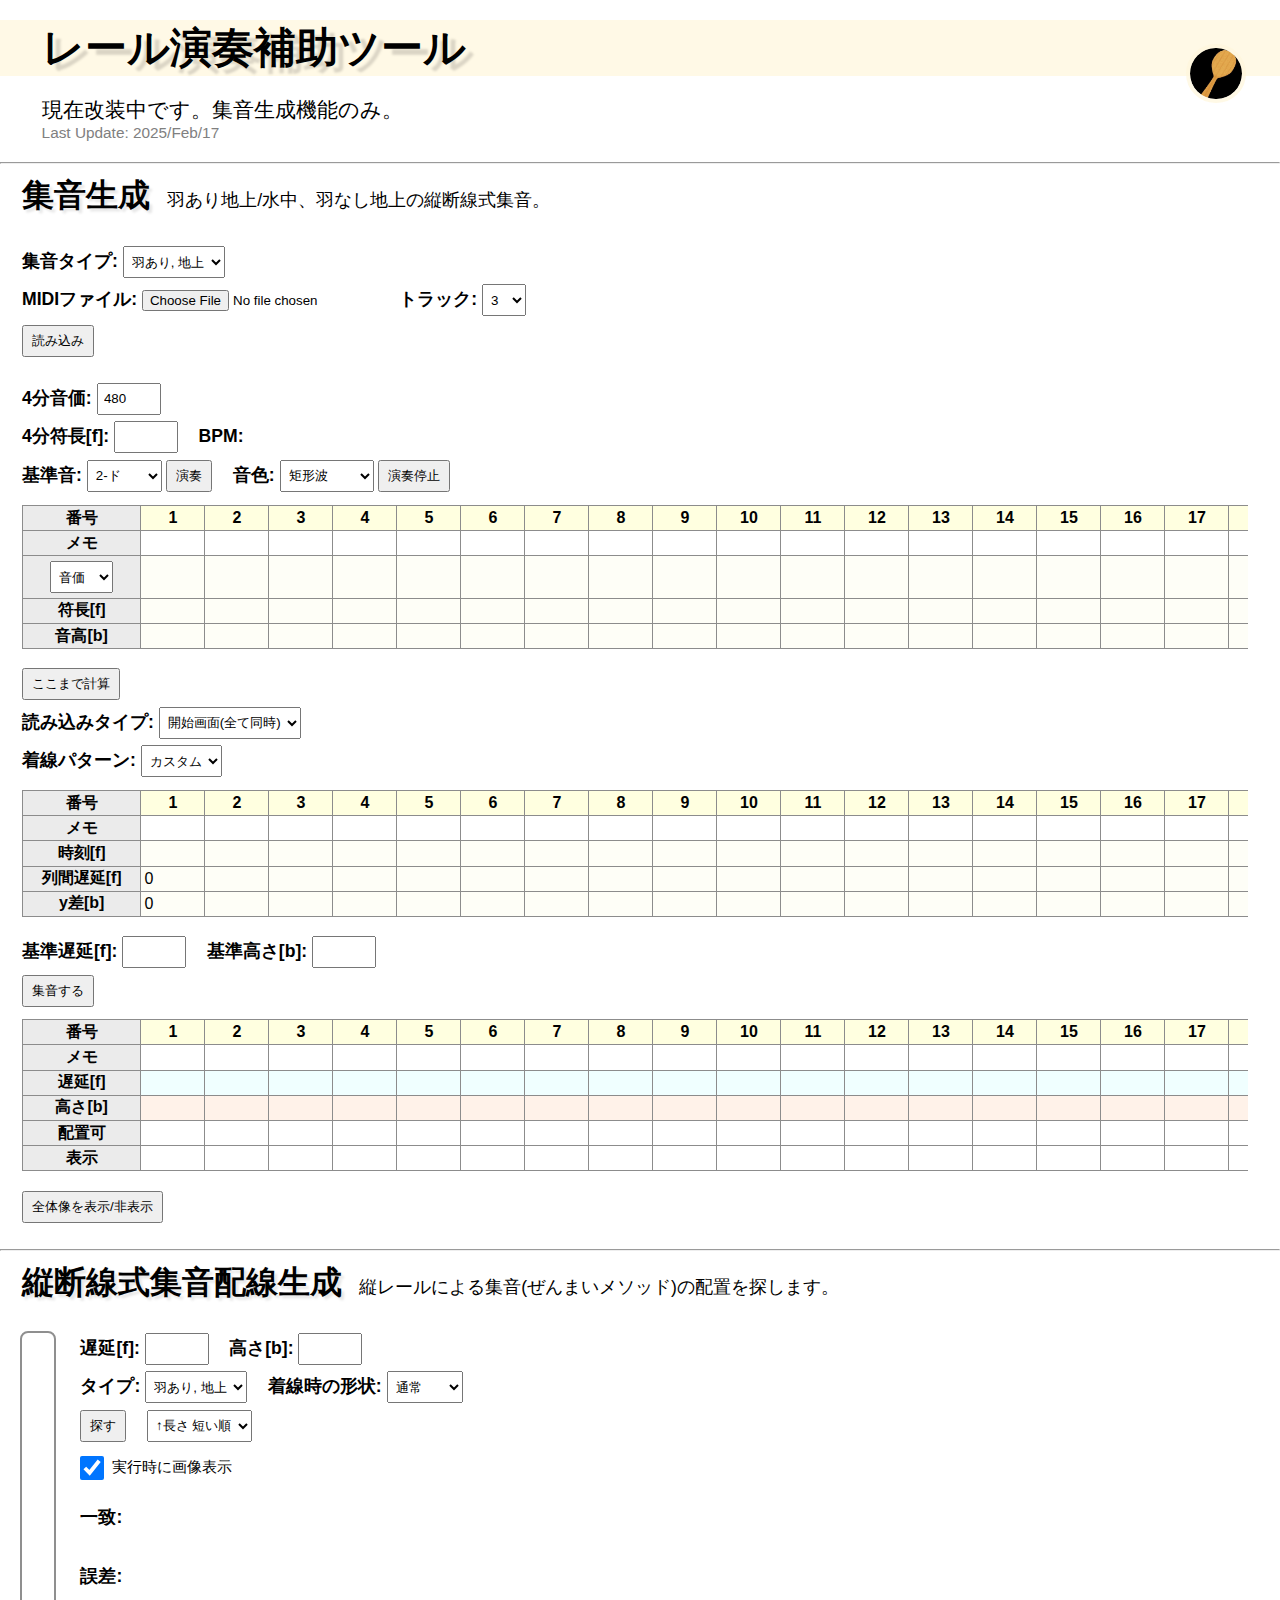
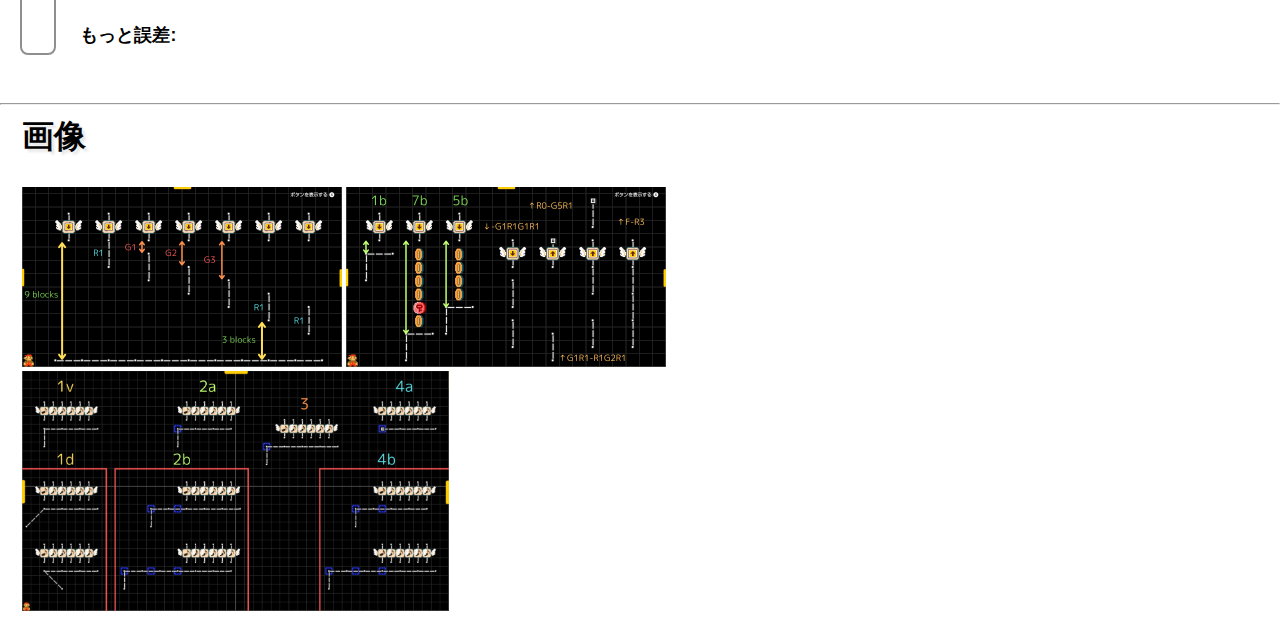
==== wiring/index.html @ 1b84af67 "Add files via upload" ====
<!DOCTYPE html>
<html lang="ja">

<head>
  <meta charset="UTF-8">
  <meta name="viewport" content="width=device-width, initial-scale=0.7">

  <link rel="icon" href="../general/images/favicon.ico">

  <link rel="stylesheet" href="../general/style.css">
  <script src="../general/script.js" defer></script>

  <link rel="stylesheet" href="style.css" type="text/css">
  <script src="midiParser.js" defer></script>
  <script src="data.js" defer></script>
  <script src="script.js" defer></script>

  <title>レール演奏補助ツール</title>
</head>

<body>
  <main>
    <header>
      <h1>
        レール演奏補助ツール
        <a href="https://x.com/Shamoji_SMM" target="_blank">
          <img src="../general/images/xIcon.jpg" title="made by @Shamoji_SMM">
        </a>
      </h1>

      <div>
        <p class="pText">現在改装中です。集音生成機能のみ。</p>
        <p class="pDescription gray">Last Update: 2025/Feb/17</p>
      </div>
    </header>

    <hr>
    <section>
      <h2>集音生成</h2>
      <p class="pSubH">羽あり地上/水中、羽なし地上の縦断線式集音。</p><br>

      <label class="labelInput">
        集音タイプ:
        <select id="selectType">
          <option value="wing-ground" selected>羽あり, 地上</option>
          <option value="noWing-ground">羽なし, 地上</option>
          <option value="wing-water">羽あり, 水中</option>
          <option value="noWing-water">羽なし, 水中</option>
        </select>
      </label><br>

      <label class="labelInput">
        MIDIファイル:
        <input id="inputSmf" type="file" accept=".midi, .mid, .smf">
      </label>

      <label class="labelInput">
        トラック:
        <select id="selectTrack"></select>
      </label><br>

      <label class="labelInput spaceBottom">
        <button id="buttonLoadSmf">読み込み</button>
      </label><br>

      <label class="labelInput">
        4分音価:
        <input id="inputTickUnit" type="number" value="480" step="1" min="1">
      </label><br>

      <label class="labelInput spaceRight">
        4分符長[f]:
        <input id="inputBeatValue" type="number" step="any">
      </label>

      <p class="pResult">
        BPM:
        <span id="spanBpm"></span>
      </p><br>

      <label class="labelInput">
        基準音:
        <select id="selectBaseKey"></select>
      </label>

      <label class="labelInput spaceRight">
        <button id="buttonPlay">演奏</button>
      </label>

      <label class="labelInput">
        音色:
        <select id="selectInstrument">
          <option>正弦波</option>
          <option>三角波</option>
          <option selected>矩形波</option>
          <option>ノコギリ波</option>
        </select>
      </label>

      <label class="labelInput">
        <button id="buttonStopPlay">演奏停止</button>
      </label>

      <div class="divScroll">
        <table id="table0">
          <tr><th>番号</th></tr>
          <tr><th>メモ</th></tr>
          <tr><th title="">
            <label class="labelInput">
              <select id="selectNoteInput">
                <option selected title="音の長さ。4分符2つ分の長さなら、(4分音価) * 2 となる。">音価</option>
                <option title="(2)=2分音符, (8.)=付点8分音符, (4..+8-16)=複付点4分音符+8分音符-16分音符=2分音符">n分符</option>
              </select>
            </label>
          </th></tr>
          <tr><th title="音の長さ。">符長[f]</th></tr>
          <tr><th title="基準音からの音程の差(半音単位)。">音高[b]</th></tr>
        </table>
      </div>

      <label class="labelInput">
        <button id="buttonCalcTable0">ここまで計算</button>
      </label><br>

      <label class="labelInput">
        読み込みタイプ:
        <select id="selectLoading">
          <option selected>開始画面(全て同時)</option>
          <option>自由落下</option>
          <option>縦スクロール</option>
          <option>横スクロール</option>
        </select>
      </label>

      <label class="labelInput invisible">
        <select id="selectLoadingInput">
          <option>カスタム</option>
          <option selected>平均遅度</option>
          <option>遅度循環</option>
        </select>
      </label><br>

      <label class="labelInput invisible">
        平均スクロール遅度[f/b]:
        <input id="inputScrollSlownessAve" type="number" step="any">
      </label>

      <label class="labelInput invisible">
        スクロール遅度循環[f/b]:
        <input id="inputScrollSlownessCycle" type="text" placeholder="e.g. 6, 7, 6, 6, 7">
      </label>

      <label class="labelInput">
        着線パターン:
        <select id="selectLanding">
          <option>カスタム</option>
        </select>
      </label>

      <div class="divScroll">
        <table id="table1">
          <tr><th>番号</th></tr>
          <tr><th>メモ</th></tr>
          <tr><th title="基準音が鳴ってからその音が鳴るまでの時間。">時刻[f]</th></tr>
          <tr><th title="前列と比べたときの、音符ブロックが移動する分の遅延。">列間遅延[f]</th></tr>
          <tr class="invisible"><th title="前列と比べたときの、スクロールでの遅延。">横ス遅延[f]</th></tr>
          <tr><th title="基準列の音符ブロックとの高さの差。">y差[b]</th></tr>
        </table>
      </div>

      <label class="labelInput spaceRight">
        基準遅延[f]:
        <input id="inputBaseDelay" type="number" step="1">
      </label>

      <label class="labelInput">
        基準高さ[b]:
        <input id="inputBaseHeight" type="number" step="1" min="0">
      </label><br>

      <label class="labelInput spaceRight">
        <button id="buttonSortWirings">集音する</button>
      </label>

      <p class="pResult">
        <span id="spanEvals"></span>
      </p>

      <div class="divScroll">
        <table id="table2">
          <tr><th>番号</th></tr>
          <tr><th>メモ</th></tr>
          <tr><th title="その列に与える遅延。">遅延[f]</th></tr>
          <tr><th title="集音レールとの距離。">高さ[b]</th></tr>
          <tr><th title="◎: ±0, ○: ±1, △: ±2, ×: それ超過。">配置可</th></tr>
          <tr><th title="セルを押すと下側に表示。">表示</th></tr>
        </table>
      </div>

      <label class="labelInput spaceRight">
        <button id="buttonChangeOverview">全体像を表示/非表示</button>
      </label>

      <p class="pResult">
        <span id="spanWiringData"></span>
      </p><br>

      <div id="divOverview" class="invisible">
        <canvas id="canvasOverview"></canvas>
        <canvas id="canvasOverviewSelect"></canvas>
      </div>

    </section>

    <hr>
    <section>
      <h2>縦断線式集音配線生成</h2>
      <p class="pSubH">縦レールによる集音(ぜんまいメソッド)の配置を探します。</p><br>

      <canvas id="canvasWiring" width="32"></canvas>

      <div id="divWiring">
        <label class="labelInput spaceRight">
          遅延[f]:
          <input id="inputWiringDelay" type="number" step="1">
        </label>

        <label class="labelInput">
          高さ[b]:
          <input id="inputWiringHeight" type="number" step="1" min="1">
        </label><br>

        <label class="labelInput spaceRight">
          タイプ:
          <select id="selectWiringType"></select>
        </label>

        <label class="labelInput">
          着線時の形状:
          <select id="selectWiringLanding"></select>
        </label><br>

        <label class="labelInput spaceRight">
          <button id="buttonFindWiring">探す</button>
        </label>

        <label class="labelInput">
          <select id="selectWiringOrder">
            <option selected>↑長さ 短い順</option>
            <option>↑長さ 長い順</option>
            <option>↓長さ 短い順</option>
            <option>↓長さ 長い順</option>
          </select>
        </label>

        <label class="labelInput">
          <input id="checkWiringView" type="checkbox" checked>
          実行時に画像表示
        </label><br>

        <p class="pResult">
          一致:<br>
          <span class="spanWiringResults"></span>
        </p><br>

        <p class="pResult">
          誤差:<br>
          <span class="spanWiringResults"></span>
        </p><br>

        <p class="pResult">
          もっと誤差:<br>
          <span class="spanWiringResults"></span>
        </p>
      </div>
    </section>

    <hr>
    <section>
      <h2>画像</h2><br>

      <img src="images/info/gaps.png" alt="gaps" height="180">
      <img src="images/info/height.png" alt="height" height="180"><br>

      <img src="images/info/landing.png" alt="landing patterns" height="240">
    </section>
  </main>
</body>
</html>
---- general/style.css ----
@charset "UTF-8";

* {
  margin: 0;
  padding: 0;
  box-sizing: border-box;
}

*::selection {
  background-color: rgba(170, 200, 255, 0.6);
}

html {
  scroll-behavior: smooth;
  font-size: 16px;
}

body {
  white-space: nowrap;
  font-family: Arial, sans-serif;
}

main {
  min-width: 100vw;
  width: fit-content;
}

h1 {
  margin-bottom: 20px;
  padding-left: 1em;
  background-color: rgba(255, 246, 220, 0.7);
  font-size: 2.6rem;
  text-shadow: 0.2em 0.14em 0.06em rgba(0, 0, 0, 0.15);
  position: relative;
  display: flex;
}

h1 img {
  height: 3.2rem;
  position: absolute;
  top: 50%;
  left: calc(min(100vw, 100%) - 5.6rem);
  border-radius: 50%;
  outline: 4px solid rgba(255, 246, 220, 0.7);
  transition: 0.2s;
}

h1 img:hover {
  transform: scale(1.15);
}

h2 {
  margin: 10px 0.4em 28px 0;
  font-size: 2rem;
  text-shadow: 0.1em 0.1em 0.08em rgba(0, 0, 0, 0.1);
  display: inline-block;
}

header {
  padding-top: 20px;
  padding-bottom: 20px;
  width: 100%;
}

header div {
  margin-left: 2.6rem;
}

.pText {
  font-size: 1.3rem;
}

.pDescription {
  font-size: 0.96rem;
  display: inline-block;
}

p.gray {
  color: gray;
}

section {
  margin-left: 22px;
  padding-bottom: 20px;
  padding-right: 22px;
}

.pSubH {
  display: inline-block;
  font-size: 1.1rem;
}

.labelInput {
  font-size: 1.1rem;
  font-weight: bold;
  display: inline-block;
  height: 2.4rem;
}

.labelInput.spaceRight {
  margin-right: 1rem;
}

.labelInput.spaceBottom {
  margin-bottom: 1.2rem;
}

input[type="number"] {
  height: 2rem;
  width: 4rem;
  padding-left: 0.4em;
}

input[type="text"] {
  height: 2rem;
  width: 10rem;
  padding-left: 0.4em;
}

input[type="checkbox"] {
  width: 1.5rem;
  height: 1.5rem;
  margin-right: 0.5rem;
}

.labelInput:has(input[type="checkbox"]) {
  font-size: 0.96rem;
  font-weight: normal;
  display: flex;
  align-items: center;
}

select {
  height: 2rem;
  padding-left: 0.3em;
  padding-right: 0.2rem;
}

button {
  height: 2rem;
  padding-left: 0.6em;
  padding-right: 0.6em;
}

.pResult {
  font-size: 1.1rem;
  font-weight: bold;
  display: inline-block;
}

.pResult span {
  font-weight: normal;
}

.uneditable {
  opacity: 0.3;
  pointer-events: none;
}

.invisible {
  display: none;
}
---- wiring/style.css ----
@charset "UTF-8";

.labelInput:has(#selectLanding) {
  display: block;
}

#selectBaseKey option:nth-child(4) {
  color: #ff8045;
}

#selectBaseKey option:nth-child(16) {
  color: #1eb700;
}

#selectBaseKey option:nth-child(28) {
  color: #5d78ff;
}

.divScroll {
  overflow-x: scroll;
  position: relative;
  margin-top: 0.4rem;
  margin-bottom: 1.2rem;
  width: calc(100vw - 54px);
}

table {
  overflow-x: hidden;
  width: 100%;
  border-collapse: collapse;
  table-layout: fixed;
}

th, td {
  border: 1px solid #8c8c8c;
  padding-top: 0.1em;
  padding-bottom: 0.1em;
  width: 4em;
}

th:first-of-type {
  background-color: #ebebeb;
  width: 7.4em;
}

td {
  padding-left: 0.2em;
  overflow: hidden;
  text-overflow: ellipsis;
}

td:hover, td:focus {
  text-overflow: clip;
}

th label {
  align-content: center;
}

tr:first-of-type th:not(:first-of-type):not(.playing):not(.movedInd) {
  background-color: #ffffe0;
}

#table0 tr:nth-of-type(n+3):nth-of-type(-n+5) td,
#table1 tr:nth-of-type(n+3):nth-of-type(-n+6) td {
  background-color: #fefef7;
}

#table2 tr:nth-of-type(3) td {
  background-color: #f0ffff;
}

#table2 tr:nth-of-type(4) td {
  background-color: #fff2e9;
}

th.playing {
  background-color: #98fb98;
}

th.movedInd {
  background-color: #ffedc4;
}

td.wiringDisplay {
  background-color: #98fb98;
}

#divOverview {
  position: relative;
}

#divOverview canvas {
  display: block;
  position: absolute;
  top: 0;
  left: 0;
}

#canvasOverviewSelect {
  opacity: 0.4;
}

#canvasWiring {
  width: 32px;
  height: 320px;
  outline: 2px solid #8f8f8f;
  border-radius: 6px;
  margin-right: 22px;
}

#divWiring {
  display: inline-block;
  vertical-align: top;
}

.pResult:has(.spanWiringResults) {
  margin-bottom: 2em;
}

.spanWiringResults span {
  cursor: pointer;
  transition: 0.15s;
  display: inline-block;
  margin-right: 0.5em;
}

.spanWiringResults span:hover {
  color: #5e5e5e;
}
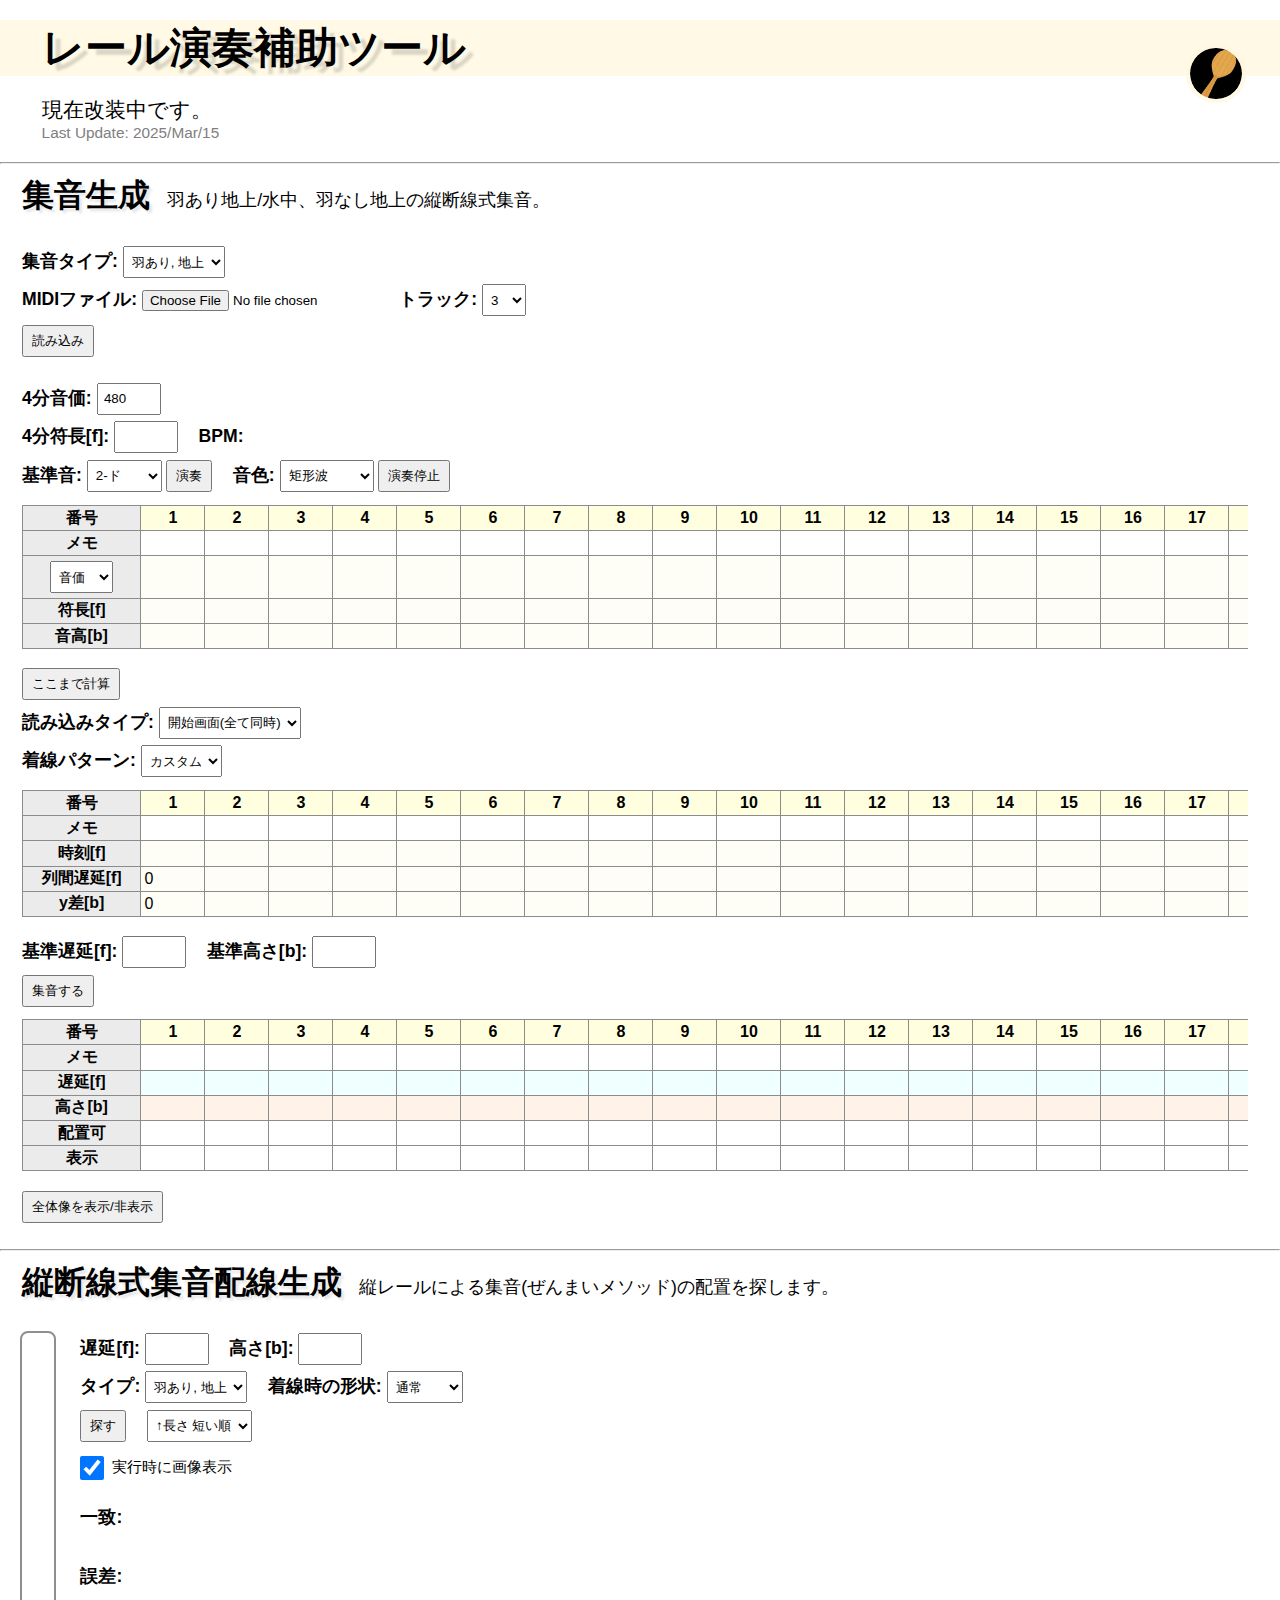
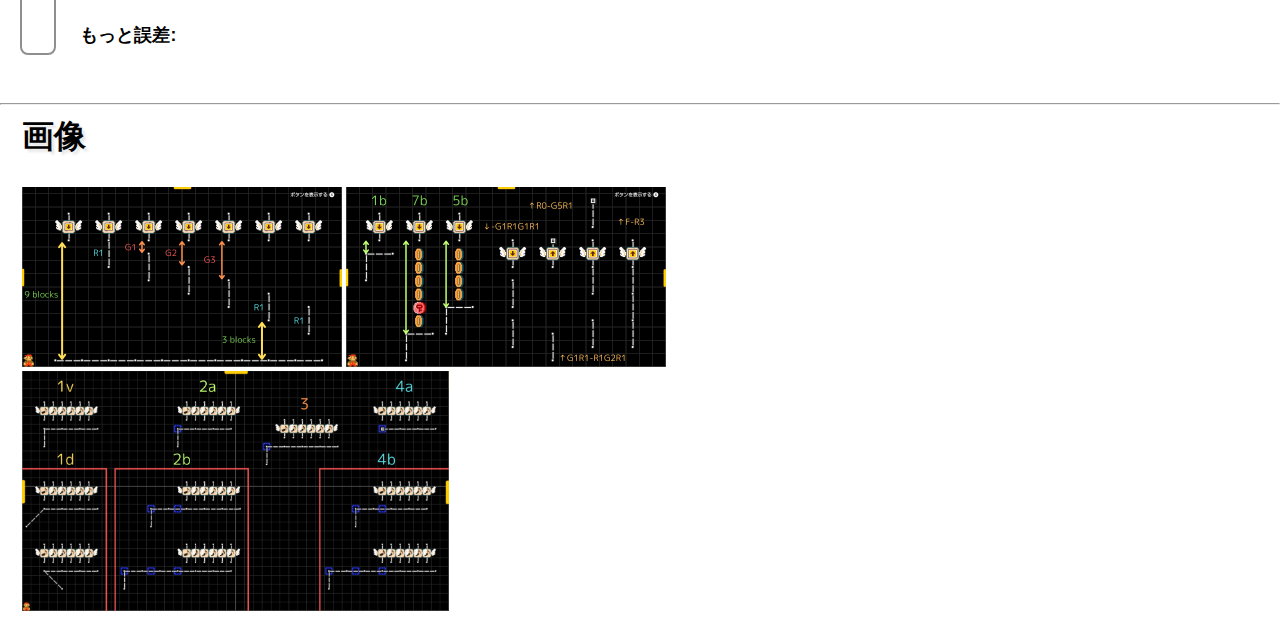
==== commit c0738591: "Update index.html" ====
--- a/wiring/index.html
+++ b/wiring/index.html
@@ -15,7 +15,7 @@
   <script src="data.js" defer></script>
   <script src="script.js" defer></script>
 
-  <title>レール演奏補助ツール</title>
+  <title>集音生成 | Track Conductor</title>
 </head>
 
 <body>
@@ -29,8 +29,8 @@
       </h1>
 
       <div>
-        <p class="pText">現在改装中です。集音生成機能のみ。</p>
-        <p class="pDescription gray">Last Update: 2025/Feb/17</p>
+        <p class="pText">現在改装中です。</p>
+        <p class="pDescription gray">Last Update: 2025/Mar/15</p>
       </div>
     </header>
 
@@ -286,4 +286,4 @@
     </section>
   </main>
 </body>
-</html>+</html>
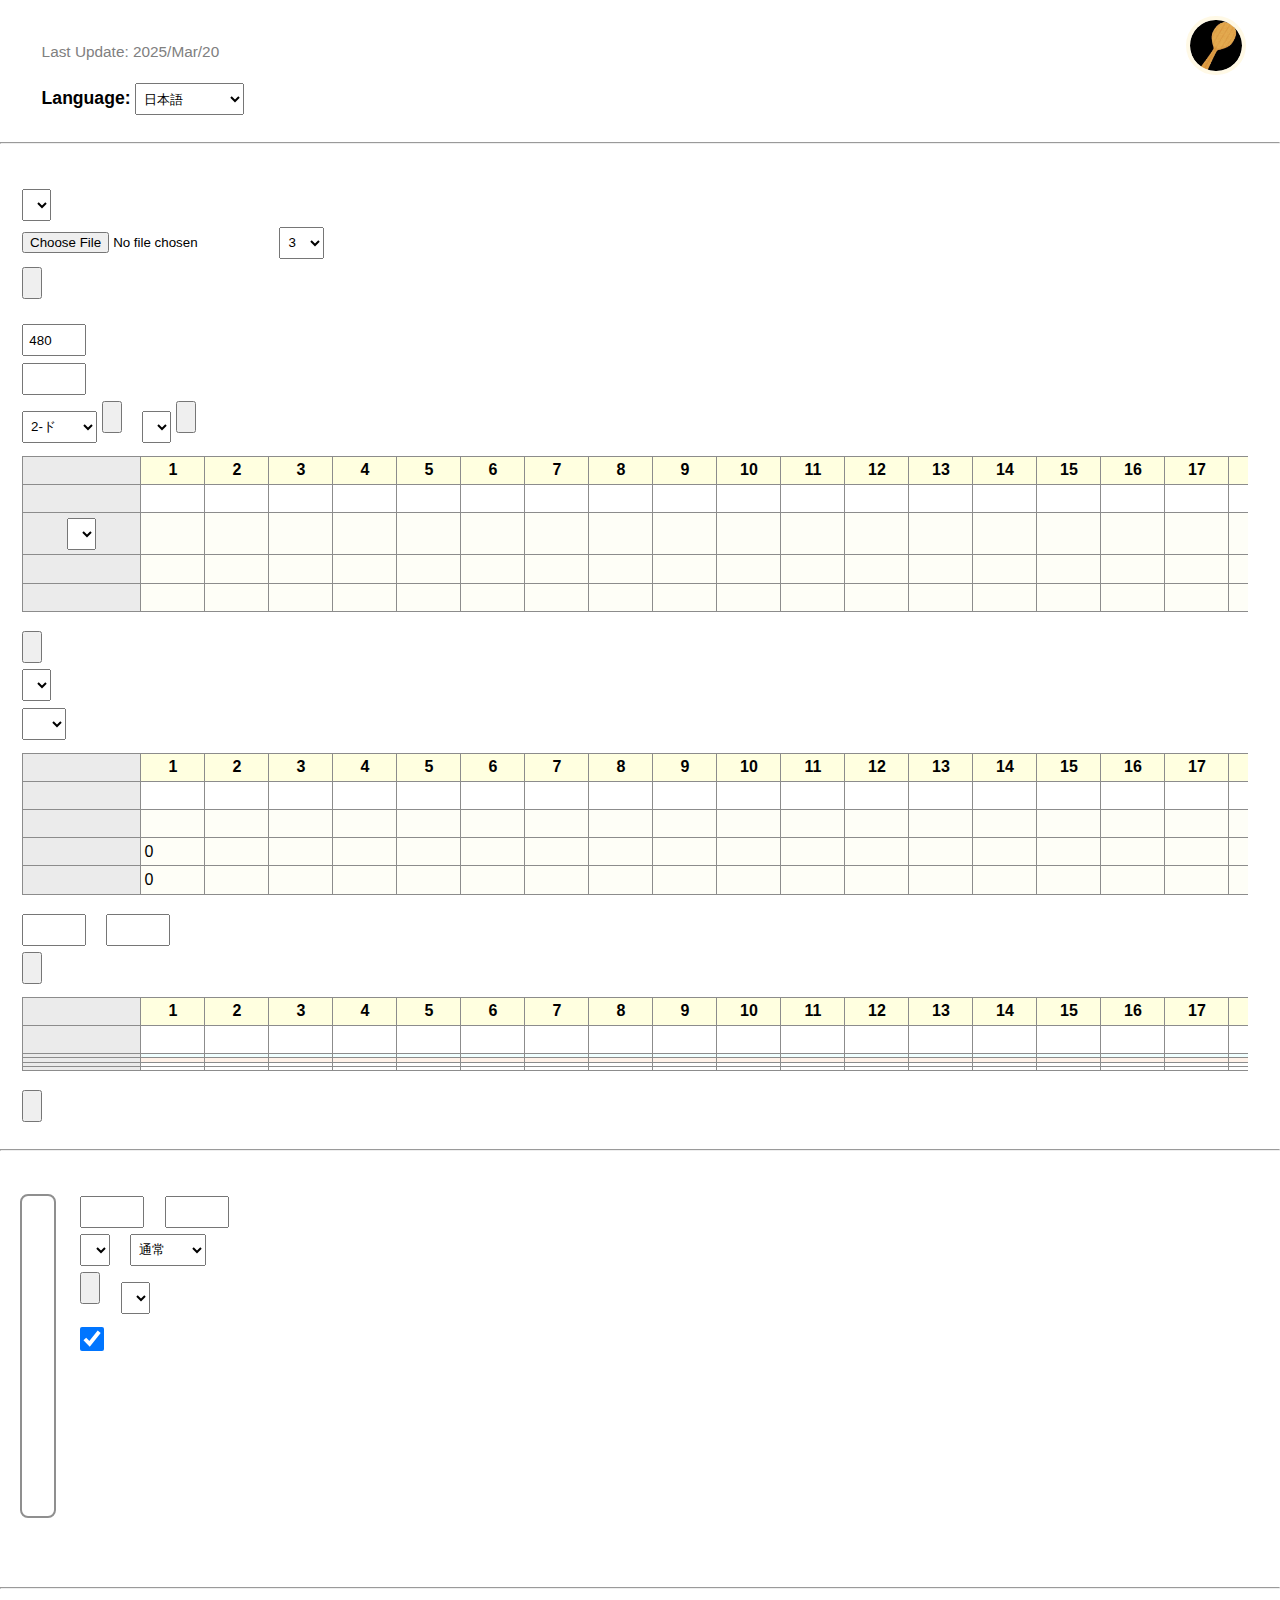
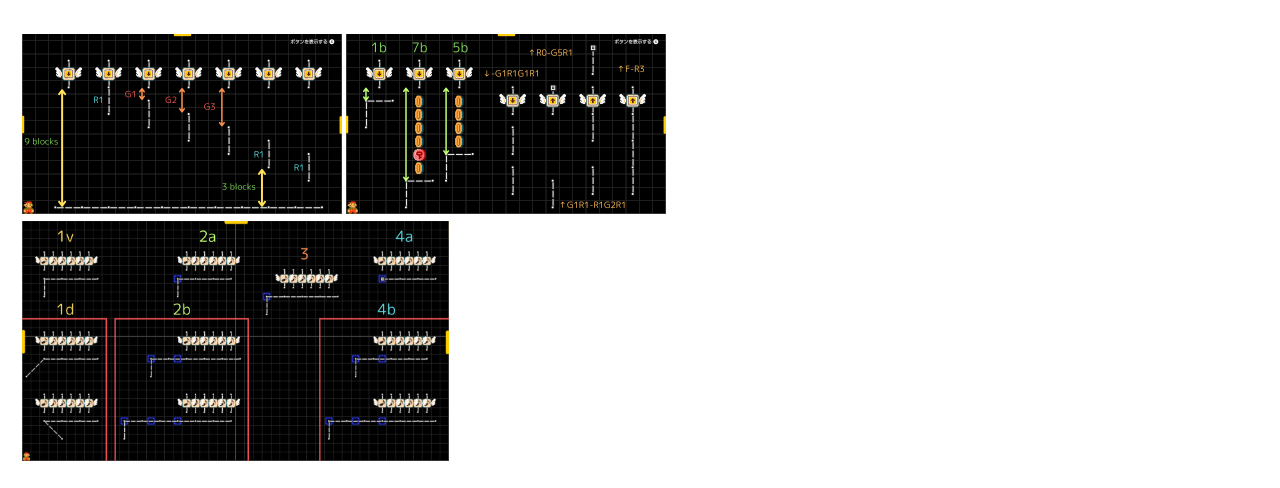
==== commit 76e71592: "Update index.html" ====
--- a/wiring/index.html
+++ b/wiring/index.html
@@ -15,171 +15,178 @@
   <script src="data.js" defer></script>
   <script src="script.js" defer></script>
 
-  <title>集音生成 | Track Conductor</title>
+  <title data-l="title"></title>
 </head>
 
 <body>
   <main>
     <header>
       <h1>
-        レール演奏補助ツール
+        <a href="../top/index.html" data-l="head.top"></a>
+
         <a href="https://x.com/Shamoji_SMM" target="_blank">
           <img src="../general/images/xIcon.jpg" title="made by @Shamoji_SMM">
         </a>
       </h1>
 
-      <div>
-        <p class="pText">現在改装中です。</p>
-        <p class="pDescription gray">Last Update: 2025/Mar/15</p>
-      </div>
+      <div class="spaceBottom">
+        <p class="pText" data-l="text.h1Desc"></p>
+        <p class="pDescription gray">Last Update: 2025/Mar/20</p>
+      </div>
+
+      <label class="labelInput">
+        Language:
+        <select id="selectLanguage"></select>
+      </label>
     </header>
 
     <hr>
     <section>
-      <h2>集音生成</h2>
-      <p class="pSubH">羽あり地上/水中、羽なし地上の縦断線式集音。</p><br>
-
-      <label class="labelInput">
-        集音タイプ:
+      <h2 data-l="head.collectingGenerator"></h2>
+      <p class="pSubH" data-l="text.collectingGeneratorDesc"></p><br>
+
+      <label class="labelInput">
+        <span data-l="label.selectType"></span>
+
         <select id="selectType">
-          <option value="wing-ground" selected>羽あり, 地上</option>
-          <option value="noWing-ground">羽なし, 地上</option>
-          <option value="wing-water">羽あり, 水中</option>
-          <option value="noWing-water">羽なし, 水中</option>
-        </select>
-      </label><br>
-
-      <label class="labelInput">
-        MIDIファイル:
+          <option value="wing-ground" data-l="option.wing-ground" selected></option>
+          <option value="noWing-ground" data-l="option.noWing-ground"></option>
+          <option value="wing-water" data-l="option.wing-water"></option>
+          <option value="noWing-water" data-l="option.noWing-water"></option>
+        </select>
+      </label><br>
+
+      <label class="labelInput">
+        <span data-l="label.inputSmf"></span>
         <input id="inputSmf" type="file" accept=".midi, .mid, .smf">
       </label>
 
       <label class="labelInput">
-        トラック:
+        <span data-l="label.selectTrack"></span>
         <select id="selectTrack"></select>
       </label><br>
 
       <label class="labelInput spaceBottom">
-        <button id="buttonLoadSmf">読み込み</button>
-      </label><br>
-
-      <label class="labelInput">
-        4分音価:
+        <button id="buttonLoadSmf" data-l="buttonLoadSmf"></button>
+      </label><br>
+
+      <label class="labelInput">
+        <span data-l="label.inputTickUnit"></span>
         <input id="inputTickUnit" type="number" value="480" step="1" min="1">
       </label><br>
 
       <label class="labelInput spaceRight">
-        4分符長[f]:
+        <span data-l="label.inputBeatValue"></span>
         <input id="inputBeatValue" type="number" step="any">
       </label>
 
       <p class="pResult">
-        BPM:
+        <span data-l="label.spanBpm"></span>
         <span id="spanBpm"></span>
       </p><br>
 
       <label class="labelInput">
-        基準音:
+        <span data-l="label.selectBaseKey"></span>
         <select id="selectBaseKey"></select>
       </label>
 
       <label class="labelInput spaceRight">
-        <button id="buttonPlay">演奏</button>
-      </label>
-
-      <label class="labelInput">
-        音色:
+        <button id="buttonPlay" data-l="button.play"></button>
+      </label>
+
+      <label class="labelInput">
+        <span data-l="label.selectInstrument"></span>
         <select id="selectInstrument">
-          <option>正弦波</option>
-          <option>三角波</option>
-          <option selected>矩形波</option>
-          <option>ノコギリ波</option>
-        </select>
-      </label>
-
-      <label class="labelInput">
-        <button id="buttonStopPlay">演奏停止</button>
+          <option data-l="option.sine"></option>
+          <option data-l="option.triangle"></option>
+          <option data-l="option.square" selected></option>
+          <option data-l="option.sawtooth"></option>
+        </select>
+      </label>
+
+      <label class="labelInput">
+        <button id="buttonStopPlay" data-l="button.stopPlay"></button>
       </label>
 
       <div class="divScroll">
         <table id="table0">
-          <tr><th>番号</th></tr>
-          <tr><th>メモ</th></tr>
-          <tr><th title="">
+          <tr><th data-l="cell.index"></th></tr>
+          <tr><th data-l="cell.memo"></th></tr>
+          <tr><th>
             <label class="labelInput">
               <select id="selectNoteInput">
-                <option selected title="音の長さ。4分符2つ分の長さなら、(4分音価) * 2 となる。">音価</option>
-                <option title="(2)=2分音符, (8.)=付点8分音符, (4..+8-16)=複付点4分音符+8分音符-16分音符=2分音符">n分符</option>
+                <option data-l="option.tickUnit" selected></option>
+                <option data-l="option.nthNote"></option>
               </select>
             </label>
           </th></tr>
-          <tr><th title="音の長さ。">符長[f]</th></tr>
-          <tr><th title="基準音からの音程の差(半音単位)。">音高[b]</th></tr>
+          <tr><th data-l="cell.noteValue"></th></tr>
+          <tr><th data-l="cell.notePitch"></th></tr>
         </table>
       </div>
 
       <label class="labelInput">
-        <button id="buttonCalcTable0">ここまで計算</button>
-      </label><br>
-
-      <label class="labelInput">
-        読み込みタイプ:
+        <button id="buttonCalcTable0" data-l="button.calcTable0"></button>
+      </label><br>
+
+      <label class="labelInput">
+        <span data-l="label.selectLoading"></span>
         <select id="selectLoading">
-          <option selected>開始画面(全て同時)</option>
-          <option>自由落下</option>
-          <option>縦スクロール</option>
-          <option>横スクロール</option>
+          <option data-l="option.instantLoad" selected></option>
+          <option data-l="option.freeFall"></option>
+          <option data-l="option.verticalScroll"></option>
+          <option data-l="option.horizontalScroll"></option>
         </select>
       </label>
 
       <label class="labelInput invisible">
         <select id="selectLoadingInput">
-          <option>カスタム</option>
-          <option selected>平均遅度</option>
-          <option>遅度循環</option>
+          <option data-l="option.custom"></option>
+          <option data-l="option.slownessAve" selected></option>
+          <option data-l="option.slownessCycle"></option>
         </select>
       </label><br>
 
       <label class="labelInput invisible">
-        平均スクロール遅度[f/b]:
+        <span data-l="label.inputScrollSlownessAve"></span>
         <input id="inputScrollSlownessAve" type="number" step="any">
       </label>
 
       <label class="labelInput invisible">
-        スクロール遅度循環[f/b]:
+        <span data-l="label.inputScrollSlownessCycle"></span>
         <input id="inputScrollSlownessCycle" type="text" placeholder="e.g. 6, 7, 6, 6, 7">
       </label>
 
       <label class="labelInput">
-        着線パターン:
+        <span data-l="label.selectLanding"></span>
         <select id="selectLanding">
-          <option>カスタム</option>
+          <option data-l="option.custom"></option>
         </select>
       </label>
 
       <div class="divScroll">
         <table id="table1">
-          <tr><th>番号</th></tr>
-          <tr><th>メモ</th></tr>
-          <tr><th title="基準音が鳴ってからその音が鳴るまでの時間。">時刻[f]</th></tr>
-          <tr><th title="前列と比べたときの、音符ブロックが移動する分の遅延。">列間遅延[f]</th></tr>
-          <tr class="invisible"><th title="前列と比べたときの、スクロールでの遅延。">横ス遅延[f]</th></tr>
-          <tr><th title="基準列の音符ブロックとの高さの差。">y差[b]</th></tr>
+          <tr><th data-l="cell.index"></th></tr>
+          <tr><th data-l="cell.memo"></th></tr>
+          <tr><th data-l="cell.time"></th></tr>
+          <tr><th data-l="cell.interColumnDelay"></th></tr>
+          <tr class="invisible"><th data-l="cell.scrollDelay"></th></tr>
+          <tr><th data-l="cell.yDifference"></th></tr>
         </table>
       </div>
 
       <label class="labelInput spaceRight">
-        基準遅延[f]:
+        <span data-l="label.inputBaseDelay"></span>
         <input id="inputBaseDelay" type="number" step="1">
       </label>
 
       <label class="labelInput">
-        基準高さ[b]:
+        <span data-l="label.inputBaseHeight"></span>
         <input id="inputBaseHeight" type="number" step="1" min="0">
       </label><br>
 
       <label class="labelInput spaceRight">
-        <button id="buttonSortWirings">集音する</button>
+        <button id="buttonSortWirings" data-l="buttonSortWirings"></button>
       </label>
 
       <p class="pResult">
@@ -188,17 +195,17 @@
 
       <div class="divScroll">
         <table id="table2">
-          <tr><th>番号</th></tr>
-          <tr><th>メモ</th></tr>
-          <tr><th title="その列に与える遅延。">遅延[f]</th></tr>
-          <tr><th title="集音レールとの距離。">高さ[b]</th></tr>
-          <tr><th title="◎: ±0, ○: ±1, △: ±2, ×: それ超過。">配置可</th></tr>
-          <tr><th title="セルを押すと下側に表示。">表示</th></tr>
+          <tr><th data-l="cell.index"></th></tr>
+          <tr><th data-l="cell.memo"></th></tr>
+          <tr><th data-l="cell.delay"></th></tr>
+          <tr><th data-l="cell.height"></th></tr>
+          <tr><th data-l="cell.isWirable"></th></tr>
+          <tr><th data-l="cell.show"></th></tr>
         </table>
       </div>
 
       <label class="labelInput spaceRight">
-        <button id="buttonChangeOverview">全体像を表示/非表示</button>
+        <button id="buttonChangeOverview" data-l="button.changeOverview"></button>
       </label>
 
       <p class="pResult">
@@ -214,62 +221,62 @@
 
     <hr>
     <section>
-      <h2>縦断線式集音配線生成</h2>
-      <p class="pSubH">縦レールによる集音(ぜんまいメソッド)の配置を探します。</p><br>
+      <h2 data-l="head.wiringGenerator"></h2>
+      <p class="pSubH" data-l="text.wiringGeneratorDesc"></p><br>
 
       <canvas id="canvasWiring" width="32"></canvas>
 
       <div id="divWiring">
         <label class="labelInput spaceRight">
-          遅延[f]:
+          <span data-l="label.inputWiringDelay"></span>
           <input id="inputWiringDelay" type="number" step="1">
         </label>
 
         <label class="labelInput">
-          高さ[b]:
+          <span data-l="label.inputWiringHeight"></span>
           <input id="inputWiringHeight" type="number" step="1" min="1">
         </label><br>
 
         <label class="labelInput spaceRight">
-          タイプ:
+          <span data-l="label.selectWiringType"></span>
           <select id="selectWiringType"></select>
         </label>
 
         <label class="labelInput">
-          着線時の形状:
+          <span data-l="label.selectWiringLanding"></span>
           <select id="selectWiringLanding"></select>
         </label><br>
 
         <label class="labelInput spaceRight">
-          <button id="buttonFindWiring">探す</button>
+          <button id="buttonFindWiring" data-l="button.findWiring"></button>
         </label>
 
         <label class="labelInput">
           <select id="selectWiringOrder">
-            <option selected>↑長さ 短い順</option>
-            <option>↑長さ 長い順</option>
-            <option>↓長さ 短い順</option>
-            <option>↓長さ 長い順</option>
+            <option data-l="option.up-asc" selected></option>
+            <option data-l="option.up-des"></option>
+            <option data-l="option.down-asc"></option>
+            <option data-l="option.down-des"></option>
           </select>
         </label>
 
         <label class="labelInput">
           <input id="checkWiringView" type="checkbox" checked>
-          実行時に画像表示
+          <span data-l="label.checkWiringView"></span>
         </label><br>
 
         <p class="pResult">
-          一致:<br>
+          <span data-l="label.wiringResultsMatch"></span><br>
           <span class="spanWiringResults"></span>
         </p><br>
 
         <p class="pResult">
-          誤差:<br>
+          <span data-l="label.wiringResultsNear"></span><br>
           <span class="spanWiringResults"></span>
         </p><br>
 
         <p class="pResult">
-          もっと誤差:<br>
+          <span data-l="label.wiringResultsFar"></span><br>
           <span class="spanWiringResults"></span>
         </p>
       </div>
@@ -277,7 +284,7 @@
 
     <hr>
     <section>
-      <h2>画像</h2><br>
+      <h2 data-l="head.images"></h2><br>
 
       <img src="images/info/gaps.png" alt="gaps" height="180">
       <img src="images/info/height.png" alt="height" height="180"><br>
--- a/general/style.css
+++ b/general/style.css
@@ -13,6 +13,7 @@
 html {
   scroll-behavior: smooth;
   font-size: 16px;
+  line-height: 1.5;
 }
 
 body {
@@ -33,6 +34,17 @@
   text-shadow: 0.2em 0.14em 0.06em rgba(0, 0, 0, 0.15);
   position: relative;
   display: flex;
+}
+
+h1 a:first-child {
+  text-decoration: none;
+  color: #000;
+  transition: 0.2s;
+}
+
+h1 a:first-child:hover {
+  transform: scale(1.02);
+  color: #404040;
 }
 
 h1 img {
@@ -62,7 +74,7 @@
   width: 100%;
 }
 
-header div {
+header > *:not(h1) {
   margin-left: 2.6rem;
 }
 
@@ -97,11 +109,11 @@
   height: 2.4rem;
 }
 
-.labelInput.spaceRight {
+.spaceRight {
   margin-right: 1rem;
 }
 
-.labelInput.spaceBottom {
+.spaceBottom {
   margin-bottom: 1.2rem;
 }
 
@@ -159,4 +171,4 @@
 
 .invisible {
   display: none;
-}+}
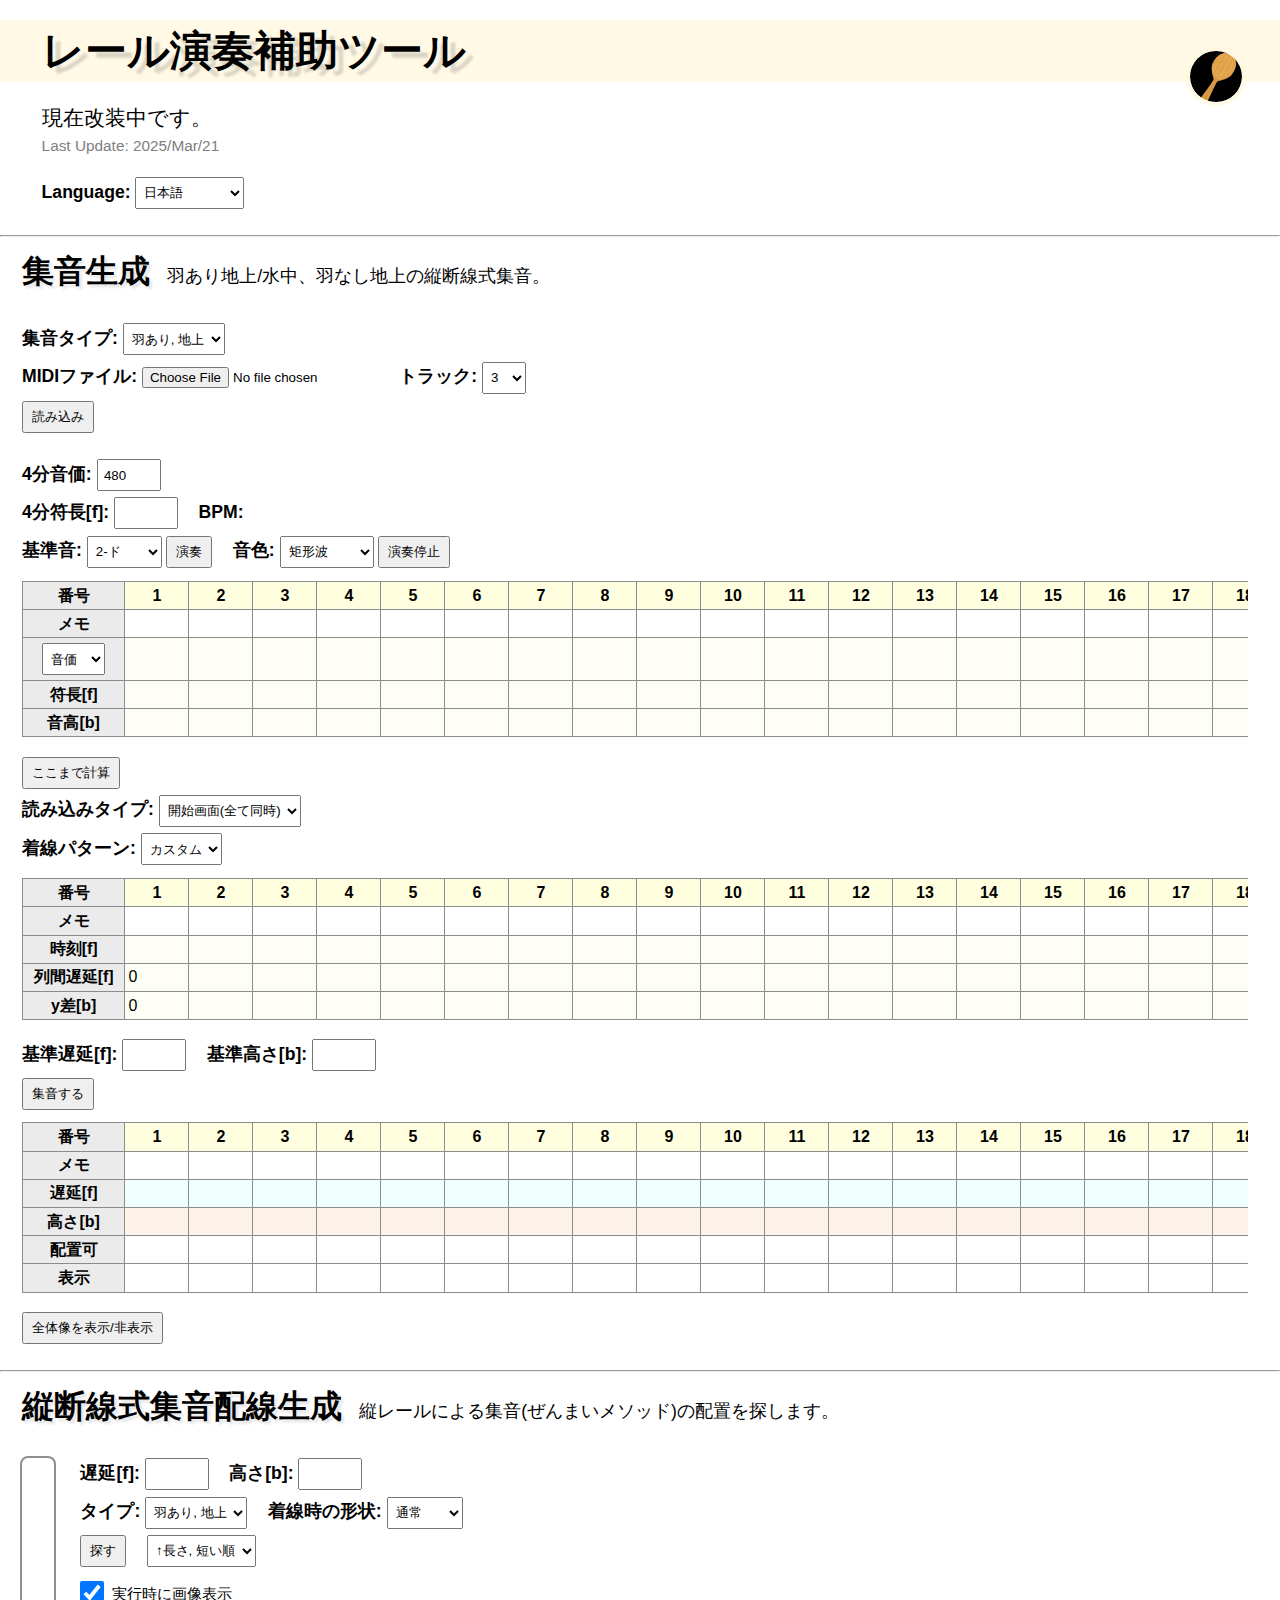
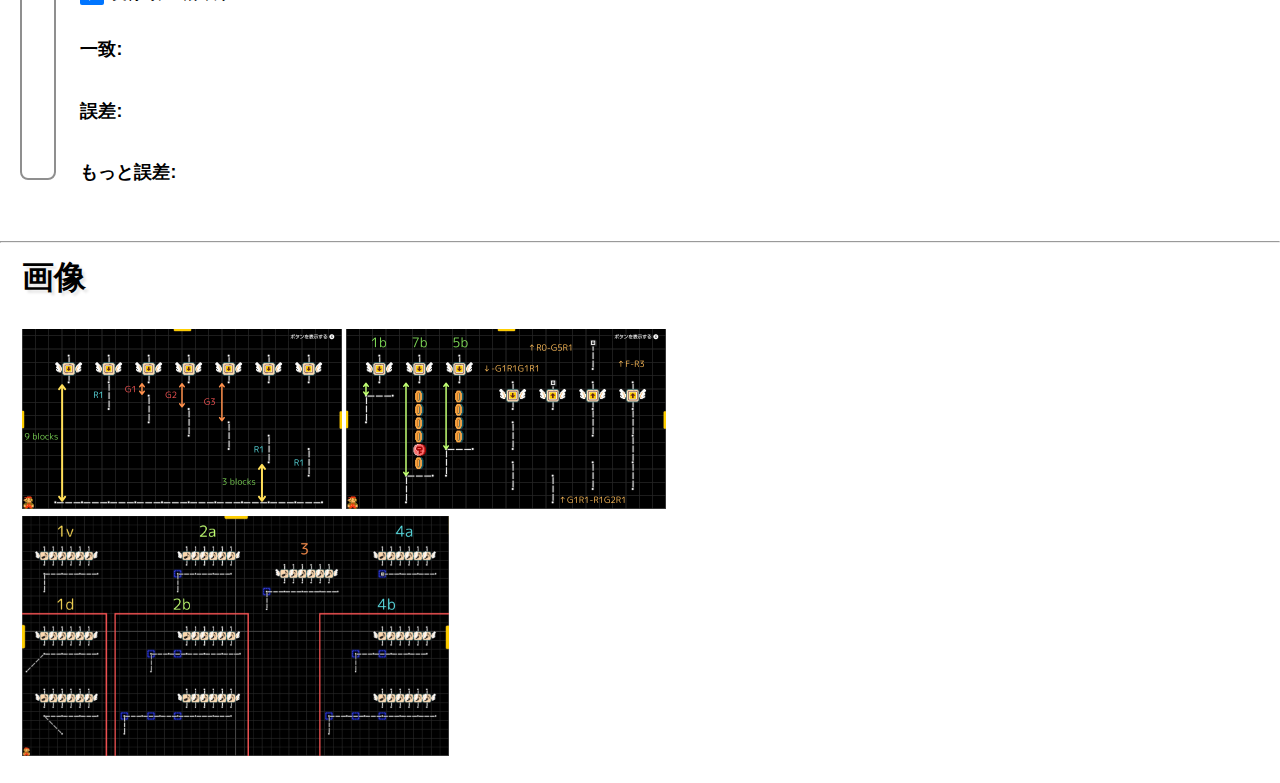
==== commit 41d3ac3c: "Update index.html" ====
--- a/wiring/index.html
+++ b/wiring/index.html
@@ -31,7 +31,7 @@
 
       <div class="spaceBottom">
         <p class="pText" data-l="text.h1Desc"></p>
-        <p class="pDescription gray">Last Update: 2025/Mar/20</p>
+        <p class="pDescription gray">Last Update: 2025/Mar/21</p>
       </div>
 
       <label class="labelInput">
--- a/wiring/style.css
+++ b/wiring/style.css
@@ -40,7 +40,8 @@
 
 th:first-of-type {
   background-color: #ebebeb;
-  width: 7.4em;
+  white-space: nowrap;
+  width: 6.4em;
 }
 
 td {
@@ -118,6 +119,10 @@
   margin-bottom: 2em;
 }
 
+.pResult span[data-l] {
+  font-weight: bold;
+}
+
 .spanWiringResults span {
   cursor: pointer;
   transition: 0.15s;
@@ -127,4 +132,4 @@
 
 .spanWiringResults span:hover {
   color: #5e5e5e;
-}+}
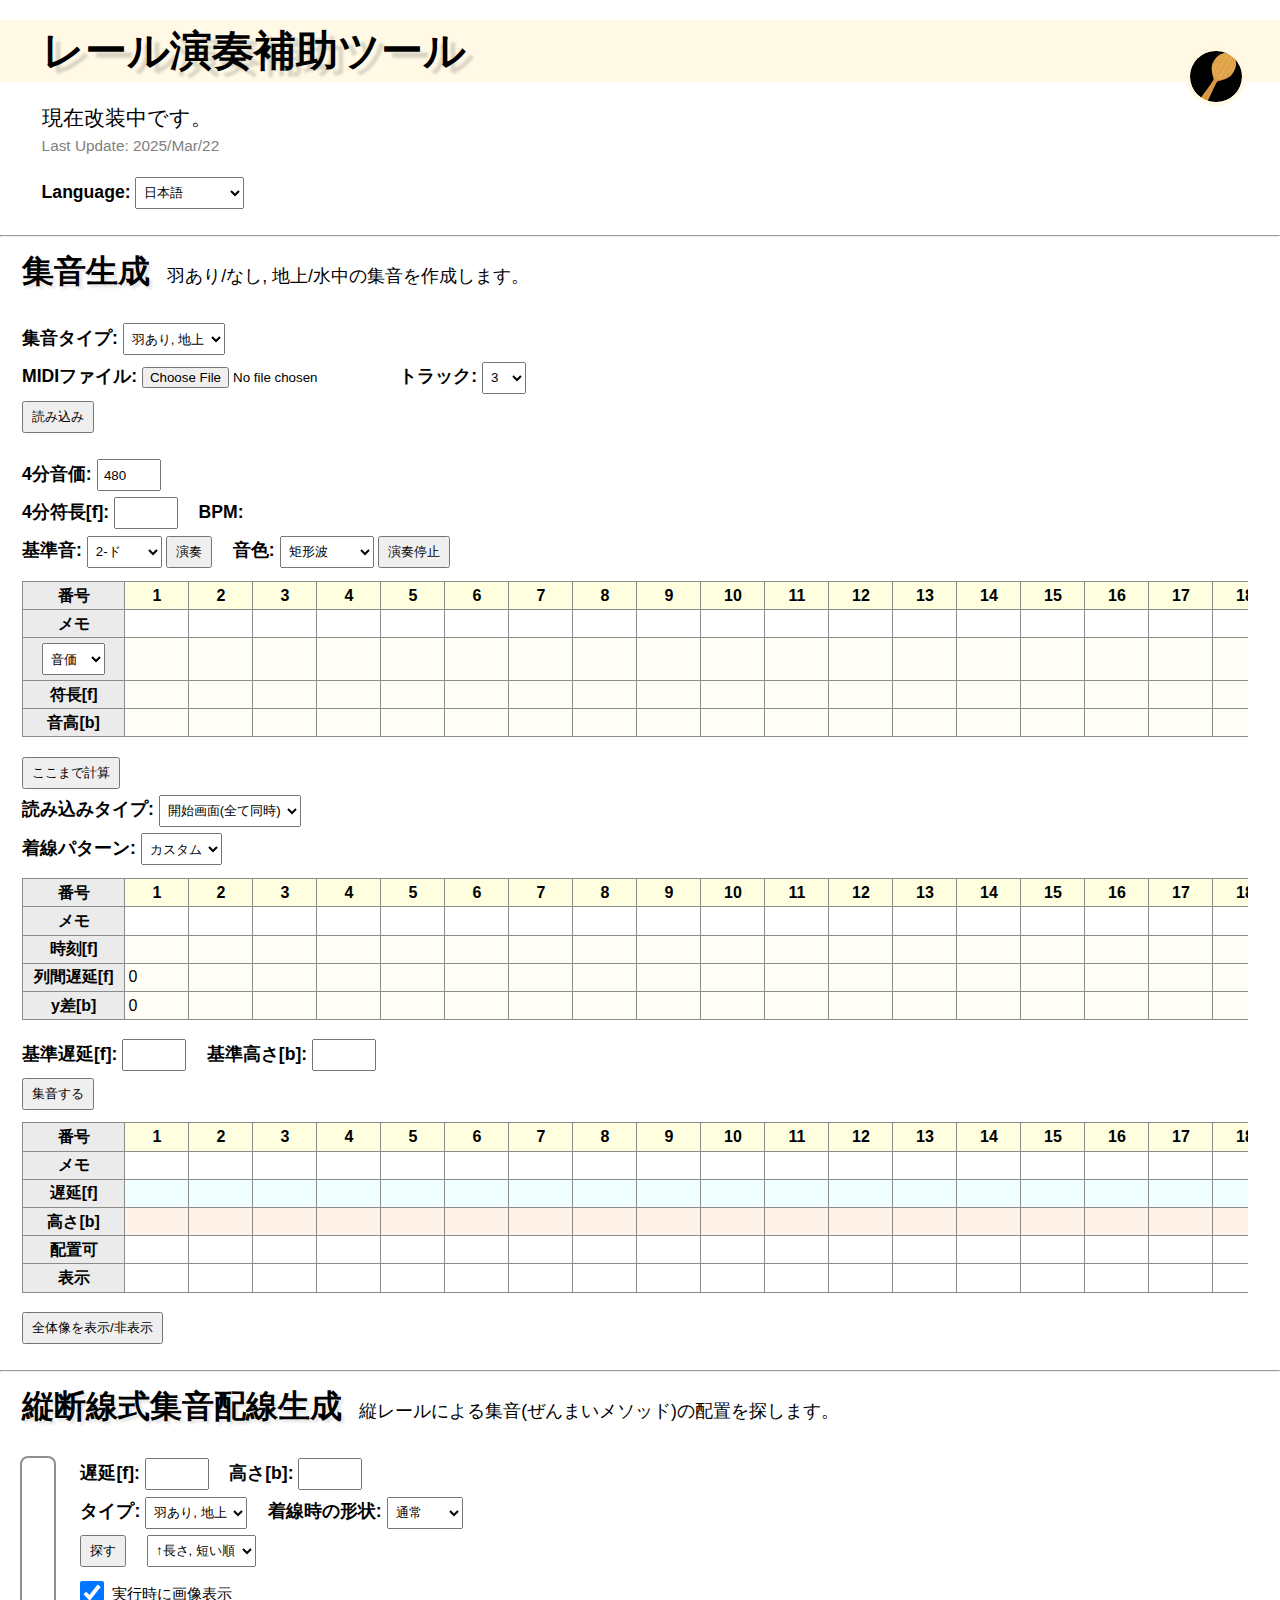
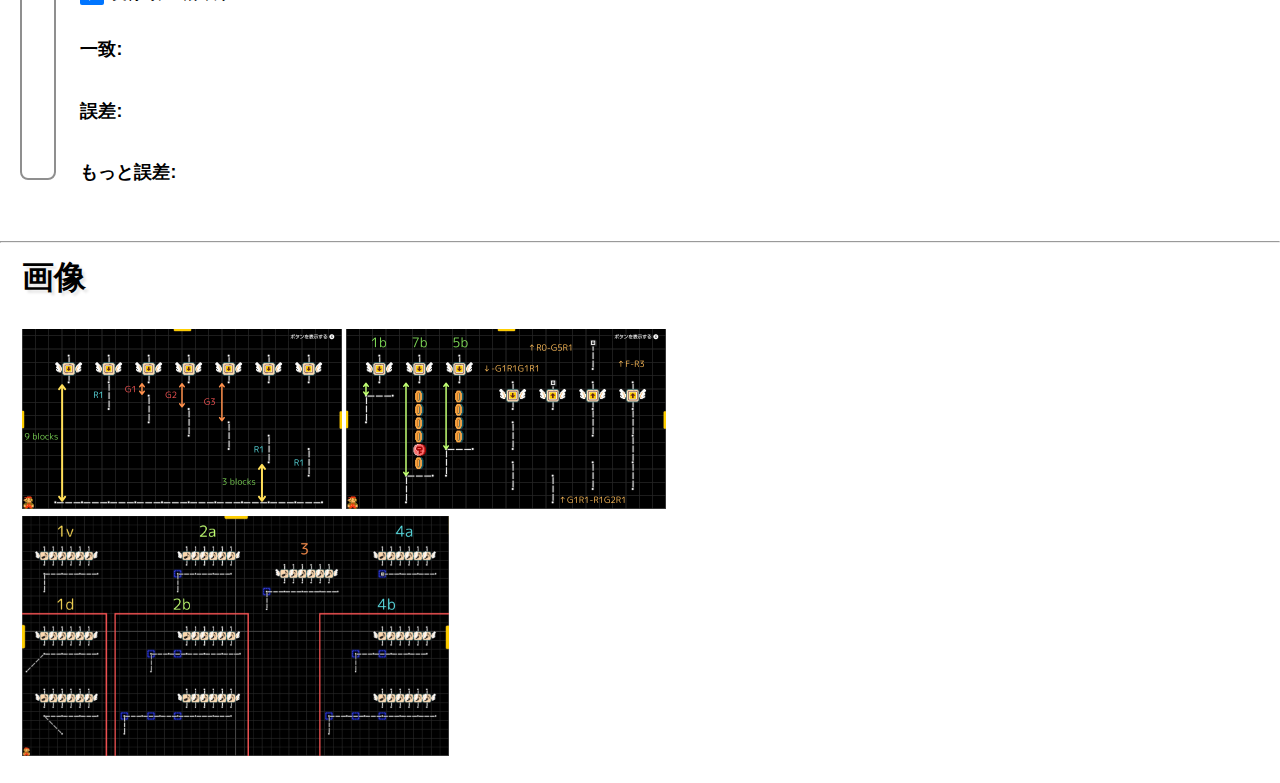
==== commit 4e0ea6bb: "Update index.html" ====
--- a/wiring/index.html
+++ b/wiring/index.html
@@ -31,7 +31,7 @@
 
       <div class="spaceBottom">
         <p class="pText" data-l="text.h1Desc"></p>
-        <p class="pDescription gray">Last Update: 2025/Mar/21</p>
+        <p class="pDescription gray">Last Update: 2025/Mar/22</p>
       </div>
 
       <label class="labelInput">
